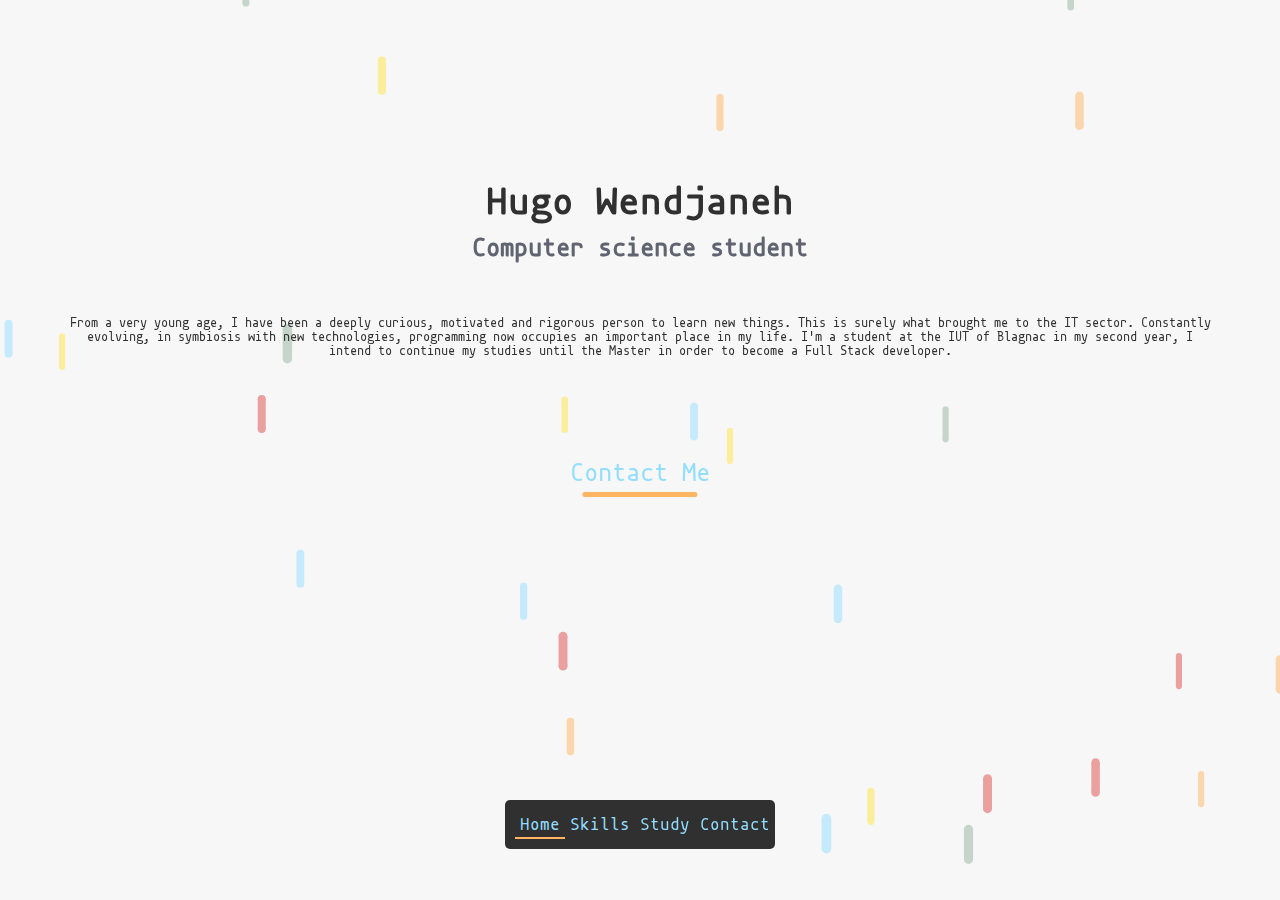
==== index.html @ 044afd85 "first commit" ====
<!DOCTYPE html>
<html lang="en">

<head>
    <meta charset="UTF-8">
    <meta http-equiv="X-UA-Compatible" content="IE=edge">
    <meta name="viewport" content="width=device-width, initial-scale=1.0">
    <link rel="stylesheet" href="./public/css/style.css">
    <link rel="stylesheet" href="./public/css/index.css">
    <script src="./public/js/rainParticle.js" defer></script>
    <script src="./public/js/transition.js" defer></script>
    <title>Hugo Wendjaneh</title>
</head>

<body>

    <div class="transitionIn"></div>
    <div class="transitionOut" id="transitionOut"></div>

    <canvas id="canvas"></canvas>

    <main>
        <h1>Hugo Wendjaneh</h1>
        <h2>Computer science student</h2>
        <p>
            From a very young age, I have been a deeply curious, motivated and rigorous person to learn new things.
            This is surely what brought me to the IT sector.
            Constantly evolving, in symbiosis with new technologies, programming now occupies an important place in my life.
            I'm a student at the IUT of Blagnac in my second year,
            I intend to continue my studies until the Master in order to become a Full Stack developer.
        </p>
        <div>
            <a href="./contact.html">Contact Me</a>
        </div>
    </main>

    <footer>
        <nav>
            <a href="./index.html" class="selected">Home</a>
            <a href="./skills.html">Skills</a>
            <a href="">Study</a>
            <a href="./contact.html">Contact</a>
        </nav>
    </footer>

</body>

</html>
---- public/css/style.css ----
@font-face {
    font-family: "mononoki";
    src: url("../../font/mononoki.woff") format("woff");
}

:root {
    --black: #303030;
    --grey: #606470;
    --blue: #93DEFF;
    --white: #F7F7F7;
    --orange: #FFB562;
    --yellow: #FEE440;
    --red: #DD4A48;
    --green: #94B49F;
}

* {
    padding: 0px;
    margin: 0px;
    transition-duration: 0.3s;
}

body {
    background-color: var(--white);
    color: var(--black);
    font-size: 17px;
    font-family: mononoki;
}

a {
    color: var(--blue);
    text-decoration: none;
}

/* Footer */
footer {
    position: fixed;
    display: flex;
    flex-flow: row nowrap;
    justify-content: center;
    height: 100px;
    bottom: 0px;
    width: 100%;
}

footer nav {
    position: relative;
    display: flex;
    flex-flow: row nowrap;
    justify-content: space-between;
    padding: 10px;
    background-color: var(--black);
    height: fit-content;
    border-radius: 5px;
    width: 250px;
    align-items: stretch;
    animation-name: apear;
    animation-duration: 2s;
}

footer nav a {
    position: relative;
    display: block;
    padding: 5px;
}

footer nav a::after {
    content: "";
    background: var(--orange);
    width: 0%;
    height: 2px;
    position: absolute;
    bottom: 0px;
    left: 50%;
    transition-duration: 0.3s;
    transform: translateX(-50%);
}

footer nav a:hover::after {
    width: 100%;
}

footer nav a.selected::after {
    width: 100%;
}

/* Apear animation */
@keyframes apear {
    0% {
        transform: translateY(-100%);
        opacity: 0;
    }
    50% {
        transform: translateY(-100%);
        opacity: 0;
    }
    100% {
        transform: translateY(0%);
        opacity: 1;
    }
}

/* Transition */
div.transitionIn {
    position: fixed;
    display: block;
    bottom: 0px;
    height: 0%;
    width: 100%;
    z-index: 999;
    background-color: var(--orange);
    animation: transition 1s ease-in-out;
}

div.transitionOut {
    position: fixed;
    display: block;
    top: 0px;
    height: 0%;
    width: 100%;
    z-index: 999;
    background-color: var(--orange);
    transition-duration: 1s;
}

@keyframes transition {
    0% {
        height: 100%;
    }
    100% {
        height: 0%;
    }
}

/* rainParticle */
canvas {
    position: fixed;
    display: block;
    height: 100%;
    width: 100%;
    opacity: 0.5;
    top: 0px;
}

/* Custom scroll bar */
/* width */
::-webkit-scrollbar {
    width: 10px;
}
  
/* Track */
::-webkit-scrollbar-track {
    background: transparent;
}
  
/* Handle */
::-webkit-scrollbar-thumb {
    background: var(--orange);
    border-radius: 3px;
}
---- public/css/index.css ----
/* Text */
main {
    position: relative;
    display: block;
    left: 50%;
    transform: translateX(-50%);
    text-align: center;
    margin-top: 20vh;
    width: 90vw;
    margin-bottom: 150px;
}

main h1 {
    position: relative;
    display: block;
    font-size: 3vw;
    animation-name: apear;
    animation-duration: 2s;
}

main h2 {
    position: relative;
    display: block;
    font-size: 2vw;
    color: var(--grey);
    margin-top: 10px;
    animation-name: apear;
    animation-duration: 2s;
}

main p {
    position: relative;
    display: block;
    font-size: 1vw;
    color: var(--black);
    margin-top: 6vh;
    animation-name: apear;
    animation-duration: 2s;
}

/* Link */
main div {
    position: relative;
    display: block;
    left: 50%;
    transform: translateX(-50%);
    width: 30vw;
}

main a {
    position: relative;
    display: block;
    font-size: 2vw;
    margin-top: 10vh;
    padding: 10px;
    animation-name: apear;
    animation-duration: 2s;
}

main a::after {
    content: "";
    background: var(--orange);
    width: 30%;
    mix-blend-mode: color-burn;
    height: 5px;
    position: absolute;
    bottom: 0px;
    left: 50%;
    transition-duration: 0.3s;
    border-radius: 5px;
    transform: translateX(-50%);
}

main a:hover, main a:focus {
    color: var(--white);
}

main a:hover::after, main a:focus::after {
	height: 100%;
    width: 100%;
}

/* Resize */
@media screen and (max-width: 1150px) {
    main h1 {
        font-size: 35px;
    }

    main h2 {
        font-size: 25px;
    }

    main a {
        font-size: 20px;
    }

    main p {
        font-size: 15px;
    }

    main div {
        width: 50vw;
    }

}
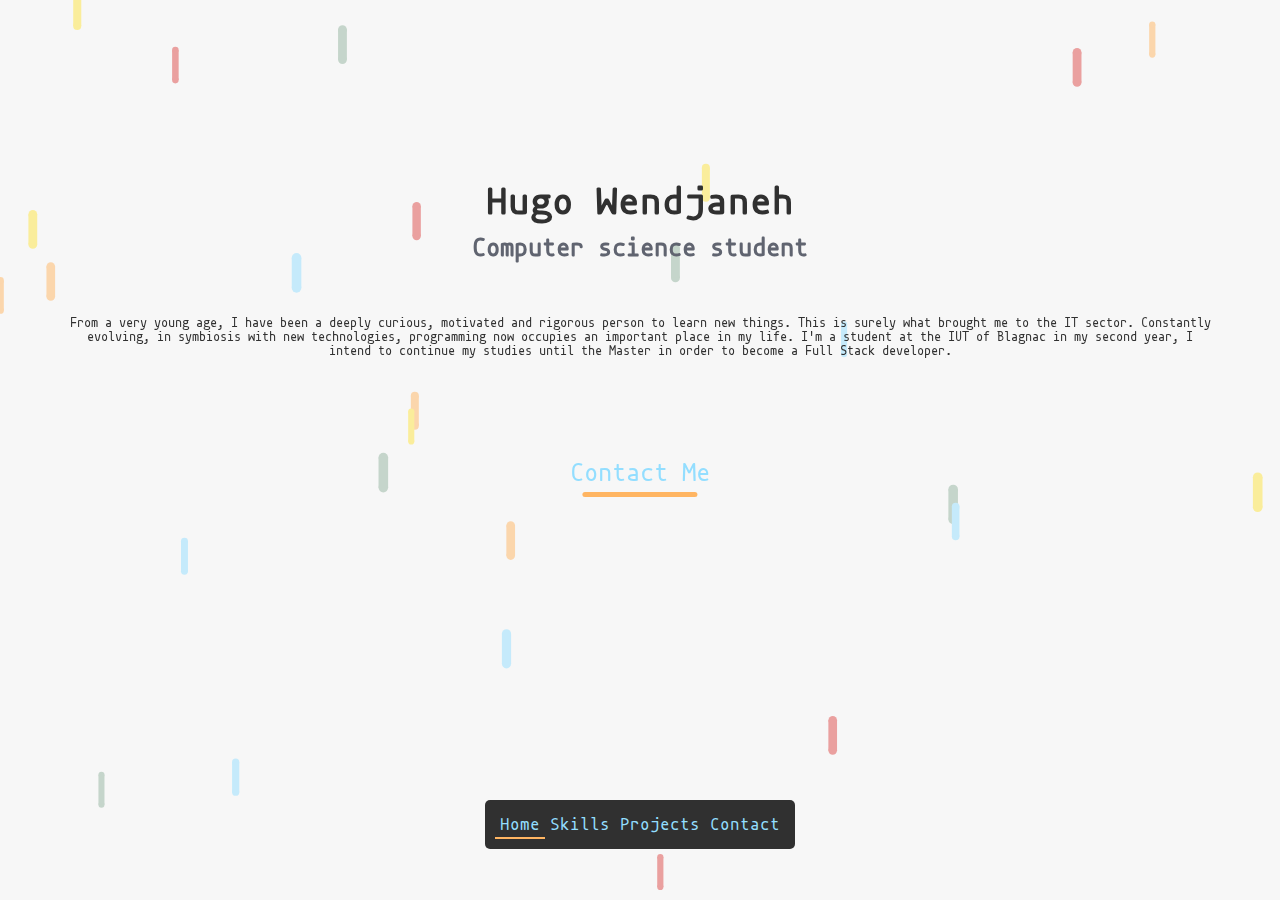
==== commit 5e517f37: "responsive navBar font size" ====
--- a/index.html
+++ b/index.html
@@ -23,11 +23,8 @@
         <h1>Hugo Wendjaneh</h1>
         <h2>Computer science student</h2>
         <p>
-            From a very young age, I have been a deeply curious, motivated and rigorous person to learn new things.
-            This is surely what brought me to the IT sector.
-            Constantly evolving, in symbiosis with new technologies, programming now occupies an important place in my life.
-            I'm a student at the IUT of Blagnac in my second year,
-            I intend to continue my studies until the Master in order to become a Full Stack developer.
+            From a very young age, I have been a deeply curious, motivated and rigorous person to learn new things. This is surely what brought me to the IT sector. Constantly evolving, in symbiosis with new technologies, programming now occupies an important place
+            in my life. I'm a student at the IUT of Blagnac in my second year, I intend to continue my studies until the Master in order to become a Full Stack developer.
         </p>
         <div>
             <a href="./contact.html">Contact Me</a>
@@ -38,7 +35,7 @@
         <nav>
             <a href="./index.html" class="selected">Home</a>
             <a href="./skills.html">Skills</a>
-            <a href="">Study</a>
+            <a href="">Projects</a>
             <a href="./contact.html">Contact</a>
         </nav>
     </footer>
--- a/public/css/style.css
+++ b/public/css/style.css
@@ -32,7 +32,9 @@
     text-decoration: none;
 }
 
+
 /* Footer */
+
 footer {
     position: fixed;
     display: flex;
@@ -52,7 +54,7 @@
     background-color: var(--black);
     height: fit-content;
     border-radius: 5px;
-    width: 250px;
+    width: fit-content;
     align-items: stretch;
     animation-name: apear;
     animation-duration: 2s;
@@ -84,7 +86,9 @@
     width: 100%;
 }
 
+
 /* Apear animation */
+
 @keyframes apear {
     0% {
         transform: translateY(-100%);
@@ -100,7 +104,9 @@
     }
 }
 
+
 /* Transition */
+
 div.transitionIn {
     position: fixed;
     display: block;
@@ -132,7 +138,9 @@
     }
 }
 
+
 /* rainParticle */
+
 canvas {
     position: fixed;
     display: block;
@@ -142,19 +150,36 @@
     top: 0px;
 }
 
+
 /* Custom scroll bar */
+
+
 /* width */
+
 ::-webkit-scrollbar {
     width: 10px;
 }
-  
+
+
 /* Track */
+
 ::-webkit-scrollbar-track {
     background: transparent;
 }
-  
+
+
 /* Handle */
+
 ::-webkit-scrollbar-thumb {
     background: var(--orange);
     border-radius: 3px;
+}
+
+
+/* Resize */
+
+@media screen and (max-width: 1150px) {
+    footer nav a {
+        font-size: 15px;
+    }
 }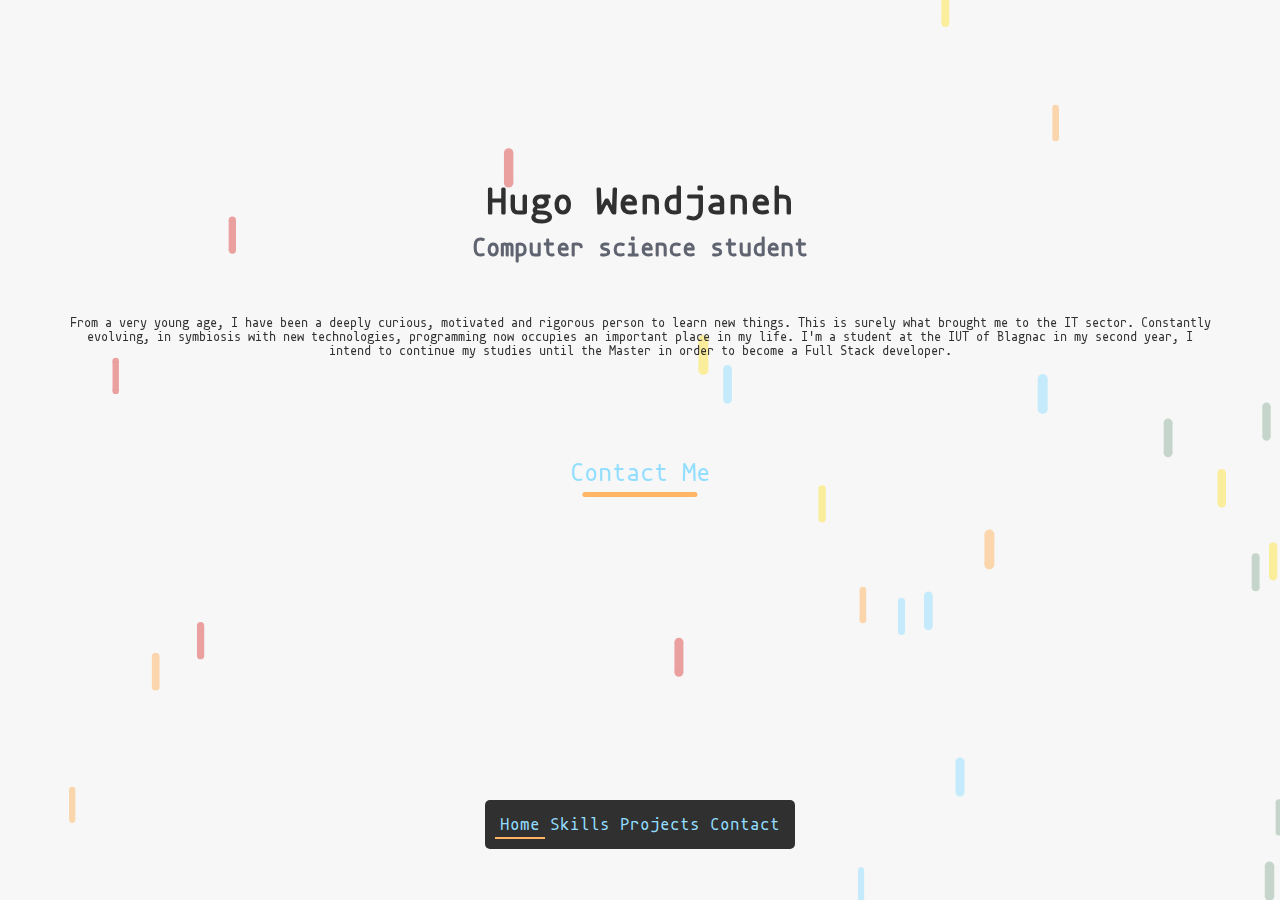
==== commit bbba74e6: "Projects page" ====
--- a/index.html
+++ b/index.html
@@ -35,7 +35,7 @@
         <nav>
             <a href="./index.html" class="selected">Home</a>
             <a href="./skills.html">Skills</a>
-            <a href="">Projects</a>
+            <a href="./project.html">Projects</a>
             <a href="./contact.html">Contact</a>
         </nav>
     </footer>
